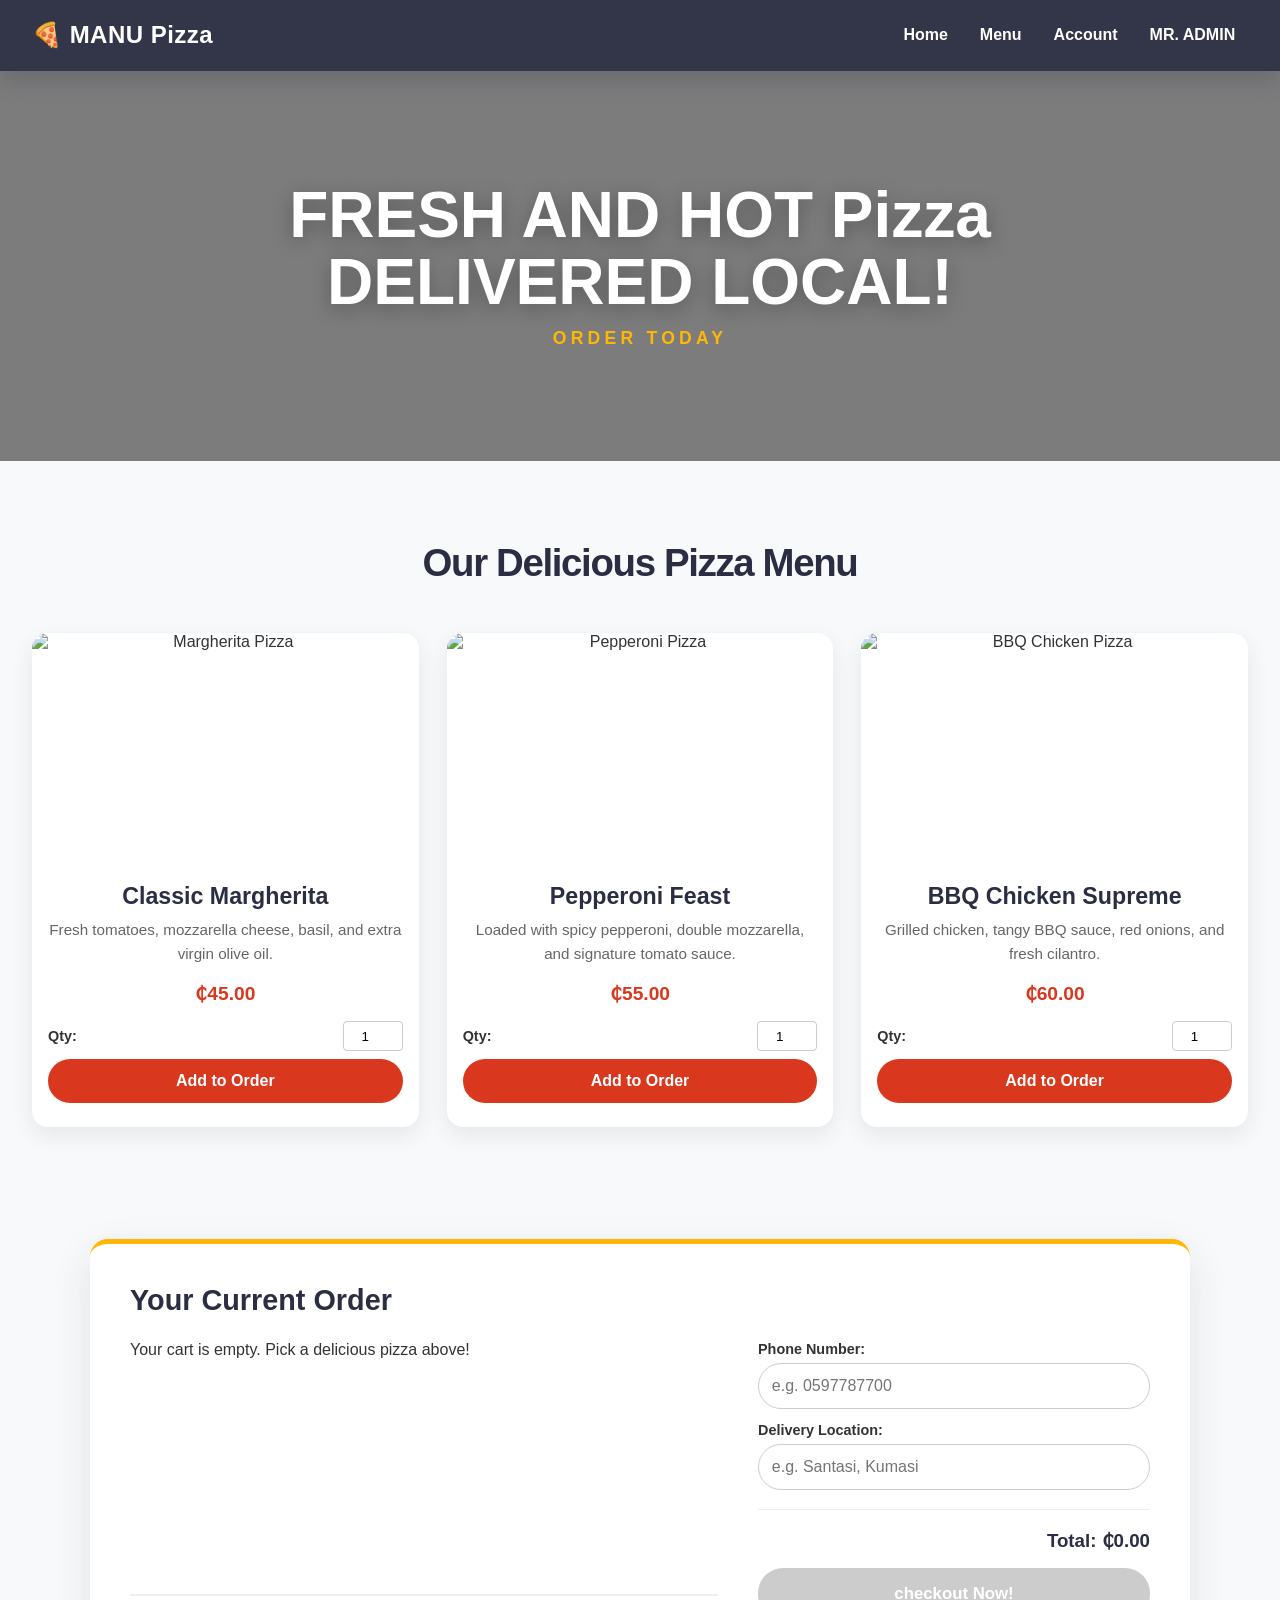
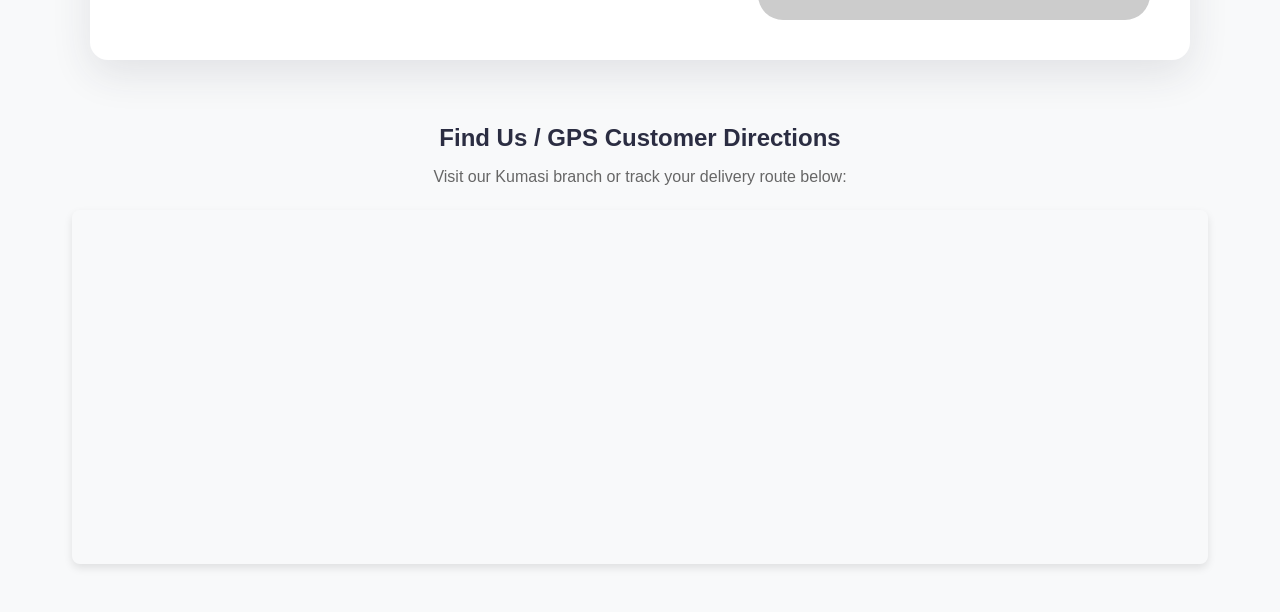
==== index.html @ 6df465b8 "first commit" ====
<!DOCTYPE html>
<html lang="en">
<head>
    <meta charset="UTF-8">
    <meta name="viewport" content="width=device-width, initial-scale=1.0">
    <title>Pizza Palour</title>
    <link rel="stylesheet" href="style.css">
</head>
<body>
<header class="navbar">
    <div class="logo">🍕 MANU Pizza</div>
    <nav>
        <a href="#home">Home</a>
        <a href="#menu">Menu</a>
        <a href="#" id="nav-account-link">Account</a>
        <a href="admin_login.html">MR. ADMIN</a>
    </nav>
</header>

    <!--HERO SECTION-->
    <section id="home" class="hero">
        <h1>FRESH AND HOT Pizza DELIVERED LOCAL!</h1>
        <p>ORDER TODAY</p>
    </section>

    <!-- MENU SECTION -->
    <section id="menu" class="menu-section">
        <h2>Our Delicious Pizza Menu</h2>
        <div class="menu-grid">
            <!-- Pizza Item 1 -->
            <div class="menu-card">
                <img src="https://images.unsplash.com/photo-1513104890138-7c749659a591?w=500" alt="Margherita Pizza">
                <h3>Classic Margherita</h3>
                <p>Fresh tomatoes, mozzarella cheese, basil, and extra virgin olive oil.</p>
                <span class="price">₵45.00</span>
                <div style="margin: 0 1rem 0.5rem 1rem; display: flex; align-items: center; justify-content: space-between;">
                    <label style="font-size: 0.9rem; font-weight: bold;">Qty:</label>
                    <input type="number" class="item-qty" value="1" min="1" max="20" style="width: 60px; padding: 0.4rem; text-align: center; border: 1px solid #ccc; border-radius: 4px;">
                </div>
                <button class="btn btn-primary">Add to Order</button>
            </div>
            <!-- Pizza Item 2 -->
            <div class="menu-card">
                <img src="https://images.unsplash.com/photo-1565299624946-b28f40a0ae38?w=500" alt="Pepperoni Pizza">
                <h3>Pepperoni Feast</h3>
                <p>Loaded with spicy pepperoni, double mozzarella, and signature tomato sauce.</p>
                <span class="price">₵55.00</span>
                <div style="margin: 0 1rem 0.5rem 1rem; display: flex; align-items: center; justify-content: space-between;">
                    <label style="font-size: 0.9rem; font-weight: bold;">Qty:</label>
                    <input type="number" class="item-qty" value="1" min="1" max="20" style="width: 60px; padding: 0.4rem; text-align: center; border: 1px solid #ccc; border-radius: 4px;">
                </div>
                <button class="btn btn-primary">Add to Order</button>
            </div>
            <!-- Pizza Item 3 -->
            <div class="menu-card">
                <img src="https://images.unsplash.com/photo-1593560708920-61dd98c46a4e?w=500" alt="BBQ Chicken Pizza">
                <h3>BBQ Chicken Supreme</h3>
                <p>Grilled chicken, tangy BBQ sauce, red onions, and fresh cilantro.</p>
                <span class="price">₵60.00</span>
                <div style="margin: 0 1rem 0.5rem 1rem; display: flex; align-items: center; justify-content: space-between;">
                    <label style="font-size: 0.9rem; font-weight: bold;">Qty:</label>
                    <input type="number" class="item-qty" value="1" min="1" max="20" style="width: 60px; padding: 0.4rem; text-align: center; border: 1px solid #ccc; border-radius: 4px;">
                </div>
                <button class="btn btn-primary">Add to Order</button>
            </div>
        </div>
    </section>

    <!--CART SECTION-->
    <section id="cart-section" class="cart-section">
        <h2>Your Current Order</h2>
        <div id="cart-items" class="cart-items-container">
            <p id="empty-cart-msg">Your cart is empty. Pick a delicious pizza above!</p>
        </div>
        
        <!-- CUSTOMER DELIVERY DETAILS -->
        <div style="margin-bottom: 1.5rem; text-align: left;">
            <div class="form-group" style="margin-bottom: 0.8rem;">
                <label for="customer-phone">Phone Number:</label>
                <input type="text" id="customer-phone" placeholder="e.g. 0597787700" required style="width: 100%; padding: 0.8rem; border: 1px solid #ccc; border-radius: 25px;">
            </div>
            <div class="form-group">
                <label for="customer-location">Delivery Location:</label>
                <input type="text" id="customer-location" placeholder="e.g. Santasi, Kumasi" required style="width: 100%; padding: 0.8rem; border: 1px solid #ccc; border-radius: 25px;">
            </div>
        </div>

        <div class="cart-total">
            <h3>Total: <span id="cart-total-price">₵0.00</span></h3>
            <button id="checkout-btn" class="btn btn-primary" style="margin-top: 1rem;" disabled>checkout Now!</button>
        </div>
    </section>

    <!--AUTHENTICATION SECTION (HIDDEN BY DEFAULT) -->
    <main id="auth-section" class="auth-container" style="display: none;">
        <div id="alert-box" class="alert-hidden"></div>
        <!--REGISTER FORM-->
        <div class="form-card" id="register-card">
            <h2>New User? Register Here</h2>
            <form id="register-form">
                <div class="form-group">
                    <label for="reg-fullname">Full Name</label>
                    <input type="text" id="reg-fullname" name="fullname" placeholder="e.g KWADWO OR KWAME" required>
                </div>
                <div class="form-group">
                    <label for="reg-email">Email Address</label>
                    <input type="email" id="reg-email" name="email" placeholder="mcthera@gmail.com" required>
                </div>
                <div class="form-group">
                    <label for="reg-password">Password</label>
                    <input type="password" id="reg-password" name="password" placeholder="Enter password" required>
                </div>
                <button type="submit" class="btn btn-secondary">Register</button>
            </form>
        </div>
        <!--LOGIN FORM-->
        <div class="form-card" id="login-card">
            <h2>Welcome Back! Login</h2>
            <form id="login-form">
                <div class="form-group">
                    <label for="login-email">Email Address</label>
                    <input type="email" id="login-email" name="email" placeholder="mcthera@gmail.com" required>
                </div>
                <div class="form-group">
                    <label for="login-password">Password</label>
                    <input type="password" id="login-password" name="password" placeholder="Enter password" required>
                </div>
                <button type="submit" class="btn btn-primary">Login</button>
            </form>
        </div>
    </main>

    <!-- GPS MAP INTEGRATION SECTION -->
    <section style="max-width: 1200px; margin: 3rem auto; padding: 0 2rem; text-align: center;">
        <h2 style="margin-bottom: 1rem; color: var(--dark-big);">Find Us / GPS Customer Directions</h2>
        <p style="color: #666; margin-bottom: 1.5rem;">Visit our Kumasi branch or track your delivery route below:</p>
        <div style="border-radius: 8px; overflow: hidden; box-shadow: 0 4px 8px rgba(0,0,0,0.1);">
            <iframe 
                width="100%" 
                height="350" 
                style="border:0;" 
                allowfullscreen="" 
                loading="lazy" 
                src="https://www.google.com/maps/embed?pb=!1m18!1m12!1m3!1d3962.455245892556!2d-1.6244!3d6.6885!2m3!1f0!2f0!3f0!3m2!1i1024!2i768!4f13.1!3m3!1m2!1s0xdef!2sKumasi%2C+Ghana!5e0!3m2!1sen!2sgh!4v1!1s!">
            </iframe>
        </div>
    </section>

    <script src="script.js"></script>
</body>
</html>
---- style.css ----
*{
    margin: 0;
    padding: 0;
    box-sizing: border-box;
    font-family: Arial, Helvetica, sans-serif;
}
:root{
    --primary-color: #d9381e;
    --secondary-color: #ffb703;
    --dark-big: #2b2d42;
    --light-big: #f8f9fa;
    --text-color: #333;
}
body{
    background-color: var(--light-big);
    color: var(--text-color);
    overflow-x: hidden;
}
/*NAV BAR AND HEADER*/
.navbar{
    /*MAKES IT SLANTERED HORIZONTALLY*/
    display:flex;
    /*MAKES IT SPREAD OUT HORIZONTALLY*/
    justify-content: space-between;
    /*MAKES IT CENTERED VERTICALLY*/
    align-items: center;
    /*MAKES IT STICKY TO THE TOP OF THE PAGE*/
    position: sticky;
    top: 0;
    background-color: var(--dark-big);
    /*MAKES IT TAKE UP THE WHOLE WIDTH OF THE PAGE*/
    padding: 1rem 2rem;
    color:white;
    z-index: 10;
}
.logo{
    font-size: 1.5rem;
    font-weight: bold;
}
.navbar a{
    color: white;
    text-decoration: none;
    margin-left:1.5rem;
    font-weight: bold;
}

/*HERO SECTION*/
.hero{
    text-align:center;
    padding: 3rem 1rem;
    /*background color*/
    background: linear-gradient(rgba(0,0,0,0.5), rgba(0,0,0,0.5)), url('https://images.unsplash.com/photo-1513104890138-7c749659a591?w=1000') center/cover;
    color:white;
}
.hero h1{
    font-size: 3rem;
    margin-bottom:0.5rem;
}

/* Menu Section Styling */
.menu-section {
    padding: 4rem 2rem;
    max-width: 1200px;
    margin: 0 auto;
    text-align: center;
}

.menu-section h2 {
    font-size: 2.2rem;
    margin-bottom: 2.5rem;
    color: var(--dark-big);
}

.menu-grid {
    display: grid;
    grid-template-columns: repeat(auto-fit, minmax(280px, 1fr));
    gap: 2rem;
}

.menu-card {
    background: white;
    border-radius: 8px;
    overflow: hidden; /* This crops any overflowing image parts */
    box-shadow: 0 4px 8px rgba(0,0,0,0.1);
    display: flex;
    flex-direction: column;
    transition: transform 0.25s ease, box-shadow 0.25s ease, opacity 0.25s ease;
}

.menu-card img {
    width: 100%;
    height: 200px;
    object-fit: cover; /* Forces the image to neatly fill the 200px box without distorting */
    display: block;
}

.menu-card:hover {
    transform: translateY(-5px);
    box-shadow: 0 12px 24px rgba(0,0,0,0.14);
}


.menu-card h3 {
    font-size: 1.3rem;
    margin: 1rem 1rem 0.5rem 1rem;
    color: var(--dark-big);
}

.menu-card p {
    margin: 0 1rem 1rem 1rem;
    color: #666;
    font-size: 0.95rem;
    flex-grow: 1;
}

.menu-card .price {
    font-size: 1.2rem;
    font-weight: bold;
    color: var(--primary-color);
    margin: 0 1rem 1rem 1rem;
}

.menu-card button {
    margin: 0 1rem 1.5rem 1rem;
    width: calc(100% - 2rem);
}

/* Cart Section Styling */
.cart-section {
    max-width: 800px;
    margin: 3rem auto;
    background: white;
    padding: 2rem;
    border-radius: 8px;
    box-shadow: 0 4px 8px rgba(0,0,0,0.1);
    border-top: 5px solid var(--secondary-color);
    transition: transform 0.25s ease, box-shadow 0.25s ease;
}

.cart-section h2 {
    margin-bottom: 1.5rem;
    color: var(--dark-big);
    text-align: center;
}

.cart-items-container {
    border-bottom: 2px solid #eee;
    margin-bottom: 1.5rem;
    max-height: 250px;
    overflow-y: auto;
}

.cart-item {
    display: flex;
    justify-content: space-between;
    align-items: center;
    padding: 0.8rem 0;
    border-bottom: 1px solid #f1f1f1;
    font-size: 1rem;
}

.remove-btn {
    background: none;
    border: none;
    cursor: pointer;
    font-size: 1rem;
    color: var(--primary-color);
    padding: 0.2rem 0.5rem;
}

.remove-btn:hover {
    opacity: 0.7;
}

.cart-total {
    text-align: right;
}

.cart-total h3 {
    color: var(--dark-big);
}

#checkout-btn:disabled {
    background-color: #ccc;
    cursor: not-allowed;
}
/*Auth Container
Displays the registeration and Login forms side-by-side using CSS flexbox
*/
/*message banner from PHP*/
.auth-container{
    display: flex;
    /*Allows the forms to wrap to the next line if the screen is too small*/
    flex-wrap:wrap;
    justify-content: center;
    gap: 2rem;
    padding: 3rem 1rem;
    max-width: 1000px;
    margin: 0 auto;
}
/*Form card*/
.form-card{
    background-color: white;
    /*Adds a shadow to the card*/
    box-shadow: 0 4px 8px rgba(0,0,0,0.1);
    border-radius: 8px;
    padding: 2rem;
    /*Makes the card take up equal space*/
    flex: 1;
    min-width:300px;
    border-top: 5px solid var(--primary-color);
}
.form-card h2{
    margin-bottom: 1.5rem;
    font-size: 1.3rem;
    color: var(--dark-big);
}

.form-group{
    margin-bottom: 1.2rem;
}
.form-group label{
    display: block;
    /*Adds a small margin below the label*/
    margin-bottom: 0.4rem;
    font-weight: 600;
    font-size: 0.9rem;
}
.form-group input{
    width: 100%;
    padding: 0.8rem;
    border: 1px solid #ccc;
    border-radius: 25px;
    font-size: 1rem;
}
.btn-primary{
    background-color: var(--primary-color);
    color: white;
}
.btn-primary:hover{
    background-color: #b02a14;
}
.btn-secondary{
    background-color:  var(--secondary-color);
    color: var(--dark-big);
}
.btn-secondary:hover{
    background-color: #e0c88b;
}
.alert.error {
  background-color: #f8d7da;
  color: #721c24;
}

.hidden {
  display: none;
}
/* Base Button Styles */
.btn {
    width: 100%;
    padding: 0.8rem;
    border: none;
    border-radius: 25px;
    font-size: 1rem;
    font-weight: bold;
    cursor: pointer;
    margin-top: 0.5rem;
    transition: background-color 0.2s ease, transform 0.2s ease, box-shadow 0.2s ease;
}

.btn:not(:disabled):hover {
    transform: scale(1.035);
    box-shadow: 0 7px 16px rgba(43, 45, 66, 0.18);
}

.btn:not(:disabled):active {
    transform: scale(0.97);
}

.menu-card:focus-within,
.form-card:focus-within {
    box-shadow: 0 10px 24px rgba(43, 45, 66, 0.14);
}

.form-card {
    transition: transform 0.25s ease, box-shadow 0.25s ease, opacity 0.25s ease;
}

.form-card:hover {
    transform: translateY(-3px);
    box-shadow: 0 10px 22px rgba(0,0,0,0.13);
}

.btn.is-processing {
    cursor: progress;
    background-image: linear-gradient(100deg, transparent 20%, rgba(255,255,255,0.35) 50%, transparent 80%);
    background-size: 200% 100%;
    animation: button-shimmer 1.4s linear infinite;
}

.runner-indicator {
    display: inline-flex;
    align-items: center;
    gap: 0.4rem;
    animation: runner-bob 0.65s ease-in-out infinite alternate;
}

.runner-indicator::after {
    content: "";
    width: 0.65rem;
    height: 0.65rem;
    border: 2px solid currentColor;
    border-right-color: transparent;
    border-radius: 50%;
    animation: runner-spin 0.7s linear infinite;
}

.loading-indicator {
    display: flex;
    align-items: center;
    justify-content: center;
    gap: 0.65rem;
    padding: 0.8rem 1rem;
    color: var(--dark-big);
    font-weight: 700;
    background: linear-gradient(100deg, #f8f9fa 25%, #fff 45%, #f8f9fa 65%);
    background-size: 200% 100%;
    animation: button-shimmer 1.5s linear infinite;
}

.loading-indicator[hidden] {
    display: none;
}

.loading-indicator .runner-indicator::after {
    border-color: var(--primary-color);
    border-right-color: transparent;
}

.status-cell {
    min-width: 150px;
}

.status-control {
    display: flex;
    align-items: center;
    gap: 0.5rem;
}

.status-badge {
    display: inline-flex;
    align-items: center;
    gap: 0.4rem;
    padding: 0.3rem 0.55rem;
    border-radius: 999px;
    font-size: 0.78rem;
    font-weight: 700;
    white-space: nowrap;
}

.status-badge.is-loading {
    background-image: linear-gradient(100deg, transparent 20%, rgba(255,255,255,0.7) 50%, transparent 80%);
    background-size: 200% 100%;
    animation: button-shimmer 1.2s linear infinite;
}

.status-badge::before {
    content: "";
    width: 0.5rem;
    height: 0.5rem;
    border-radius: 50%;
    background: currentColor;
}

.status-pending {
    color: #8a5900;
    background: #fff0bf;
}

.status-pending::before {
    background: #ffb703;
    animation: alert-flash 1.1s ease-in-out infinite;
}

.status-processing {
    color: #875000;
    background: #fff0d1;
}

.status-delivered {
    color: #176b32;
    background: #d9f3e0;
}

.status-select {
    min-height: 40px;
    padding: 0.4rem 1.8rem 0.4rem 0.6rem;
    border: 1px solid currentColor;
    border-radius: 8px;
    background-color: white;
    font-weight: 700;
}

.status-select.status-pending {
    color: #9a6500 !important;
    border-color: #ffb703;
    background-color: #fff9e6;
}

.status-select.status-processing {
    color: #8a4b08 !important;
    border-color: #f4a261;
    background-color: #fff5e9;
}

.status-select.status-delivered {
    color: #1f7a3b !important;
    border-color: #28a745;
    background-color: #edfff1;
}

.status-select:disabled {
    opacity: 0.65;
}

.delete-order-btn {
    min-height: 40px;
    padding: 0.5rem 0.75rem;
    border: none;
    border-radius: 8px;
    color: white;
    background: #d9381e;
    cursor: pointer;
    transition: transform 0.2s ease, background-color 0.2s ease;
}

.delete-order-btn:hover {
    transform: scale(1.04);
    background: #b82b16;
}

.archive-panel {
    display: block !important;
    max-height: 0;
    margin-top: 0 !important;
    padding: 0 2rem !important;
    overflow: hidden;
    opacity: 0;
    transform: translateY(-12px);
    transition: max-height 0.5s ease, opacity 0.3s ease, transform 0.3s ease, margin 0.3s ease, padding 0.3s ease;
}

.archive-panel.is-open {
    max-height: 10000px;
    margin-top: 2rem !important;
    padding: 2rem !important;
    opacity: 1;
    transform: translateY(0);
    overflow: visible;
}

.admin-table-wrap {
    width: 100%;
    overflow-x: auto;
    overscroll-behavior-x: contain;
    -webkit-overflow-scrolling: touch;
}

.admin-table-wrap table {
    min-width: 760px;
}

.admin-table-wrap th,
.admin-table-wrap td {
    padding: 0.75rem 0.65rem !important;
    vertical-align: middle;
}

@keyframes button-shimmer {
    to { background-position: -200% 0; }
}

@keyframes runner-bob {
    to { transform: translateY(-3px) rotate(-3deg); }
}

@keyframes runner-spin {
    to { transform: rotate(360deg); }
}

@keyframes alert-flash {
    50% { opacity: 0.3; box-shadow: 0 0 0 4px rgba(255, 183, 3, 0.2); }
}

@media (max-width: 700px) {
    .navbar {
        align-items: flex-start;
        flex-direction: column;
        gap: 0.75rem;
        padding: 0.9rem 1rem;
    }

    .logo {
        font-size: 1.2rem;
    }

    .navbar nav {
        display: flex;
        flex-wrap: wrap;
        gap: 0.55rem 1rem;
        width: 100%;
    }

    .navbar a {
        margin-left: 0;
        padding: 0.25rem 0;
        font-size: 0.9rem;
    }

    .hero {
        padding: 2.5rem 1rem;
    }

    .hero h1 {
        font-size: clamp(1.7rem, 8vw, 2.5rem);
    }

    .menu-section {
        padding: 2.5rem 1rem;
    }

    .menu-section h2 {
        font-size: 1.75rem;
        margin-bottom: 1.5rem;
    }

    .menu-grid {
        grid-template-columns: 1fr;
        gap: 1.25rem;
    }

    .menu-card img {
        height: 190px;
    }

    .cart-section {
        margin: 1.5rem 0.75rem;
        padding: 1.25rem 1rem;
        border-radius: 12px;
    }

    .admin-section > div:first-child {
        align-items: stretch !important;
        flex-direction: column;
        gap: 0.75rem;
    }

    .admin-section > div:first-child h2 {
        margin-bottom: 0;
        text-align: left;
    }

    .admin-section > div:first-child .btn {
        width: 100% !important;
        margin-top: 0;
    }

    .cart-item {
        align-items: flex-start;
        gap: 0.5rem;
        font-size: 0.9rem;
    }

    .cart-total {
        text-align: left;
    }

    .auth-container {
        gap: 1rem;
        padding: 1.5rem 0.75rem;
    }

    .form-card {
        min-width: 0;
        padding: 1.4rem 1.1rem;
    }

    .archive-panel.is-open {
        max-height: 12000px;
        padding: 1.25rem 1rem !important;
    }
}

@media (min-width: 900px) {
    .navbar {
        padding: 1.1rem max(2rem, calc((100vw - 1320px) / 2));
        box-shadow: 0 8px 24px rgba(18, 20, 36, 0.18);
        backdrop-filter: blur(12px);
        background-color: rgba(43, 45, 66, 0.96);
    }

    .logo {
        letter-spacing: 0.02em;
    }

    .navbar nav {
        display: flex;
        align-items: center;
        gap: 0.4rem;
    }

    .navbar a {
        position: relative;
        margin-left: 0;
        padding: 0.55rem 0.8rem;
        border-radius: 999px;
        transition: color 0.2s ease, background-color 0.2s ease, transform 0.2s ease;
    }

    .navbar a:hover {
        color: var(--secondary-color);
        background-color: rgba(255, 255, 255, 0.08);
        transform: translateY(-2px);
    }

    .hero {
        position: relative;
        display: grid;
        min-height: 390px;
        place-content: center;
        gap: 0.8rem;
        padding: 5rem 2rem;
        background-position: center 48%;
        animation: hero-image-drift 18s ease-in-out infinite alternate;
    }

    .hero h1 {
        max-width: 1000px;
        margin: 0 auto;
        font-size: clamp(3rem, 5vw, 4.8rem);
        line-height: 1.04;
        text-wrap: balance;
        text-shadow: 0 5px 20px rgba(0, 0, 0, 0.3);
        animation: desktop-enter 0.75s both;
    }

    .hero p {
        font-size: 1.1rem;
        font-weight: 700;
        letter-spacing: 0.24em;
        color: var(--secondary-color);
        animation: desktop-enter 0.75s 0.12s both;
    }

    .menu-section {
        max-width: 1320px;
        padding: 5rem 2rem;
    }

    .menu-section h2 {
        margin-bottom: 3rem;
        font-size: clamp(2.2rem, 3vw, 2.8rem);
        letter-spacing: -0.035em;
        animation: desktop-enter 0.65s both;
    }

    .menu-grid {
        grid-template-columns: repeat(3, minmax(0, 1fr));
        gap: 1.75rem;
        perspective: 1000px;
    }

    .menu-card {
        border-radius: 16px;
        box-shadow: 0 8px 22px rgba(43, 45, 66, 0.09);
        animation: desktop-enter 0.65s both;
    }

    .menu-card:nth-child(2) {
        animation-delay: 0.1s;
    }

    .menu-card:nth-child(3) {
        animation-delay: 0.2s;
    }

    .menu-card:hover {
        transform: translateY(-9px) scale(1.012);
        box-shadow: 0 20px 42px rgba(43, 45, 66, 0.17);
    }

    .menu-card img {
        height: 230px;
        transition: transform 0.55s cubic-bezier(0.2, 0.7, 0.2, 1), filter 0.35s ease;
    }

    .menu-card:hover img {
        transform: scale(1.055);
        filter: saturate(1.08);
    }

    .menu-card h3 {
        margin-top: 1.25rem;
        font-size: 1.45rem;
    }

    .menu-card p {
        line-height: 1.6;
    }

    .menu-card .item-qty {
        transition: border-color 0.2s ease, box-shadow 0.2s ease;
    }

    .menu-card .item-qty:focus,
    .form-group input:focus {
        outline: none;
        border-color: var(--secondary-color);
        box-shadow: 0 0 0 4px rgba(255, 183, 3, 0.18);
    }

    #cart-section {
        display: grid;
        grid-template-columns: minmax(0, 1.2fr) minmax(320px, 0.8fr);
        column-gap: 2.5rem;
        max-width: 1100px;
        margin: 2rem auto 4rem;
        padding: 2.5rem;
        border-radius: 18px;
        box-shadow: 0 14px 40px rgba(43, 45, 66, 0.11);
        animation: desktop-enter 0.7s 0.12s both;
    }

    #cart-section h2 {
        grid-column: 1 / -1;
        text-align: left;
        font-size: 1.8rem;
    }

    #cart-items {
        grid-column: 1;
        grid-row: 2 / span 2;
        align-self: stretch;
        max-height: none;
    }

    #cart-section > div[style*="margin-bottom"] {
        grid-column: 2;
        margin-bottom: 0 !important;
    }

    #cart-section > .cart-total {
        grid-column: 2;
        align-self: end;
        padding-top: 1.25rem;
        border-top: 1px solid #eee;
    }

    #checkout-btn {
        min-height: 52px;
        font-size: 1.05rem;
    }

    .auth-container {
        max-width: 1100px;
        gap: 1.75rem;
    }

    .form-card {
        border-radius: 16px;
        box-shadow: 0 10px 28px rgba(43, 45, 66, 0.1);
    }

    .form-card:hover {
        transform: translateY(-6px);
        box-shadow: 0 18px 38px rgba(43, 45, 66, 0.16);
    }

    .admin-section,
    .archive-panel {
        box-shadow: 0 14px 38px rgba(43, 45, 66, 0.1);
    }

    .admin-table-wrap table {
        min-width: 900px;
    }

    .admin-table-wrap thead th {
        position: sticky;
        top: 0;
        z-index: 1;
        color: var(--dark-big);
        letter-spacing: 0.02em;
    }

    .admin-table-wrap tbody tr {
        transition: background-color 0.2s ease, box-shadow 0.2s ease;
    }

    .admin-table-wrap tbody tr:hover {
        background-color: #fffaf0;
        box-shadow: inset 3px 0 var(--secondary-color);
    }

    .status-badge {
        transition: transform 0.2s ease, box-shadow 0.2s ease;
    }

    .status-badge:hover {
        transform: translateY(-1px);
        box-shadow: 0 4px 10px rgba(43, 45, 66, 0.12);
    }
}

@keyframes desktop-enter {
    from {
        opacity: 0;
        transform: translateY(18px);
    }
    to {
        opacity: 1;
        transform: translateY(0);
    }
}

@keyframes hero-image-drift {
    from { background-position: center 46%; }
    to { background-position: center 54%; }
}

@media (prefers-reduced-motion: reduce) {
    *,
    *::before,
    *::after {
        scroll-behavior: auto !important;
        animation-duration: 0.01ms !important;
        animation-iteration-count: 1 !important;
        transition-duration: 0.01ms !important;
    }
}

/* Alert Message Box Styles */
#alert-box {
    width: 100%;
    padding: 1rem;
    margin-bottom: 1.5rem;
    border-radius: 8px;
    font-weight: bold;
    text-align: center;
}

.alert-hidden {
    display: none;
}

.alert.success {
    background-color: #d4edda;
    color: #155724;
    border: 1px solid #c3e6cb;
}

.alert.error {
    background-color: #f8d7da;
    color: #721c24;
    border: 1px solid #f5c6cb;
}
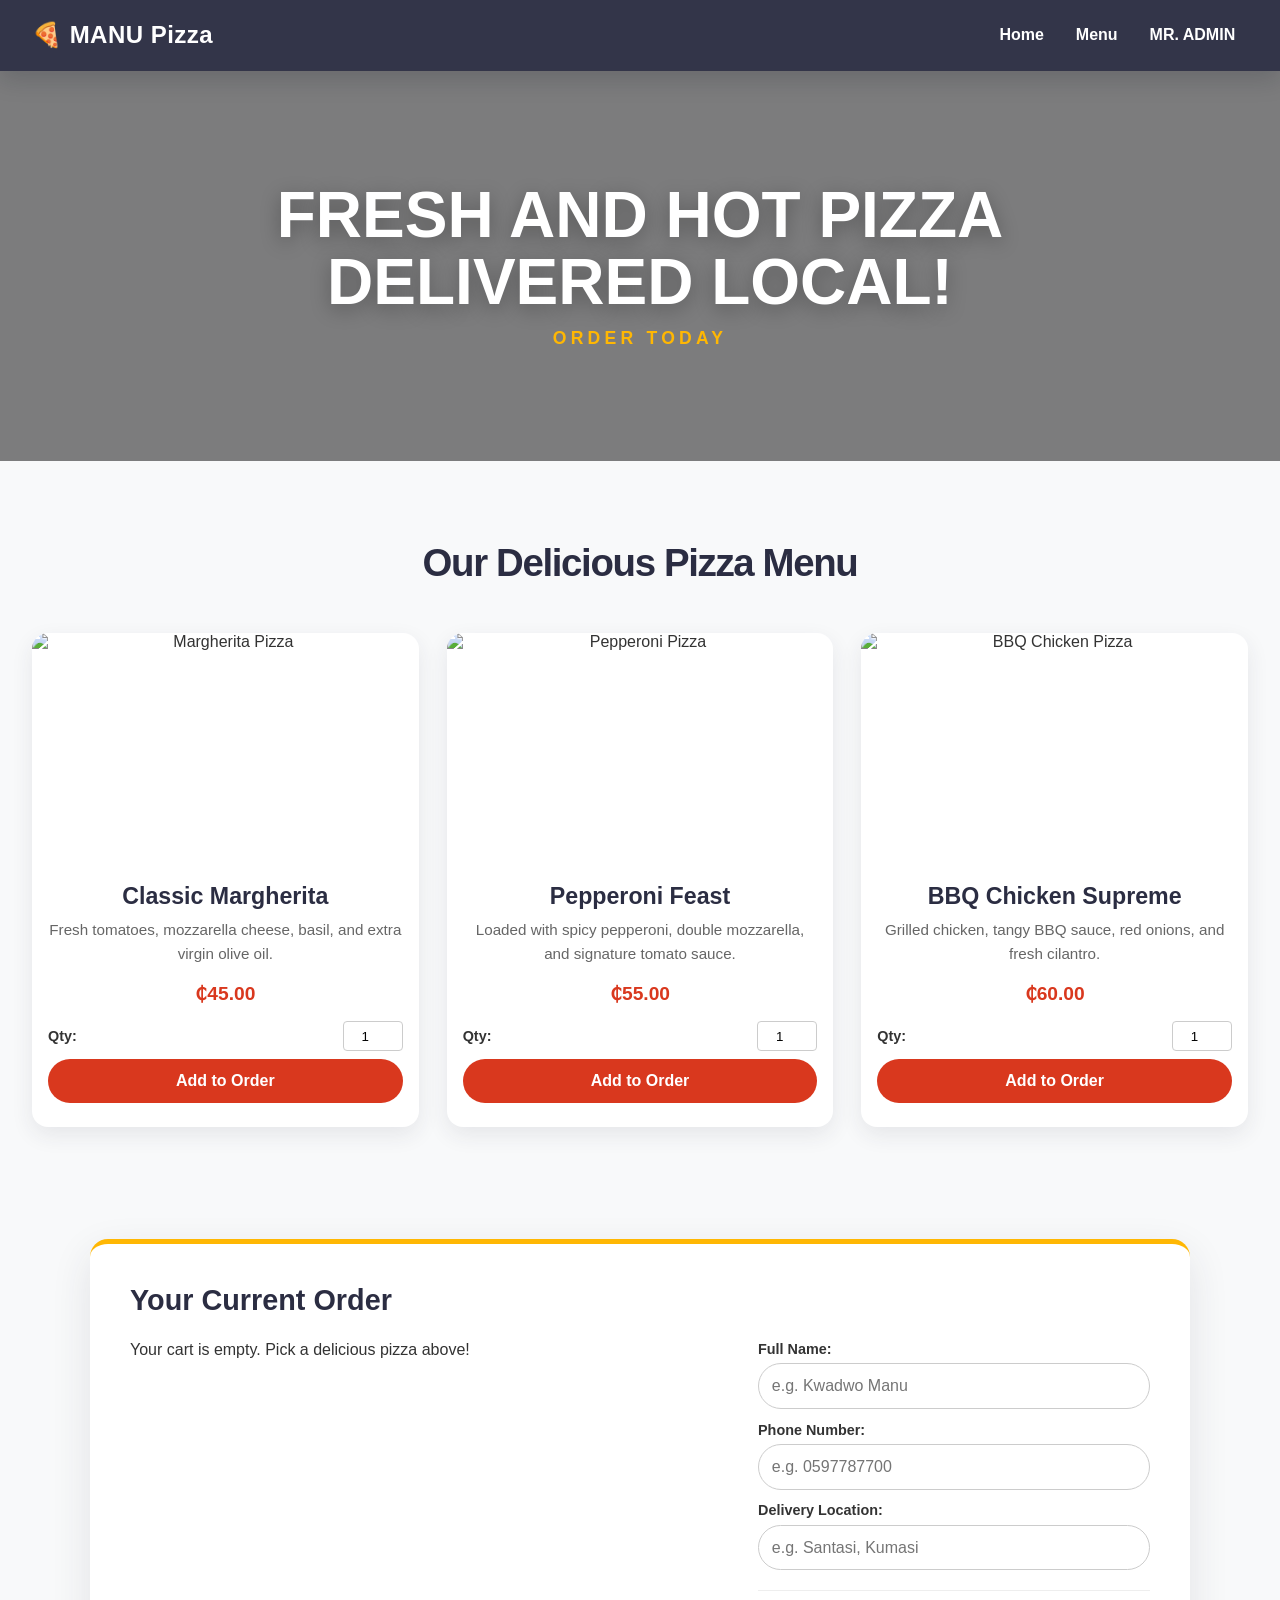
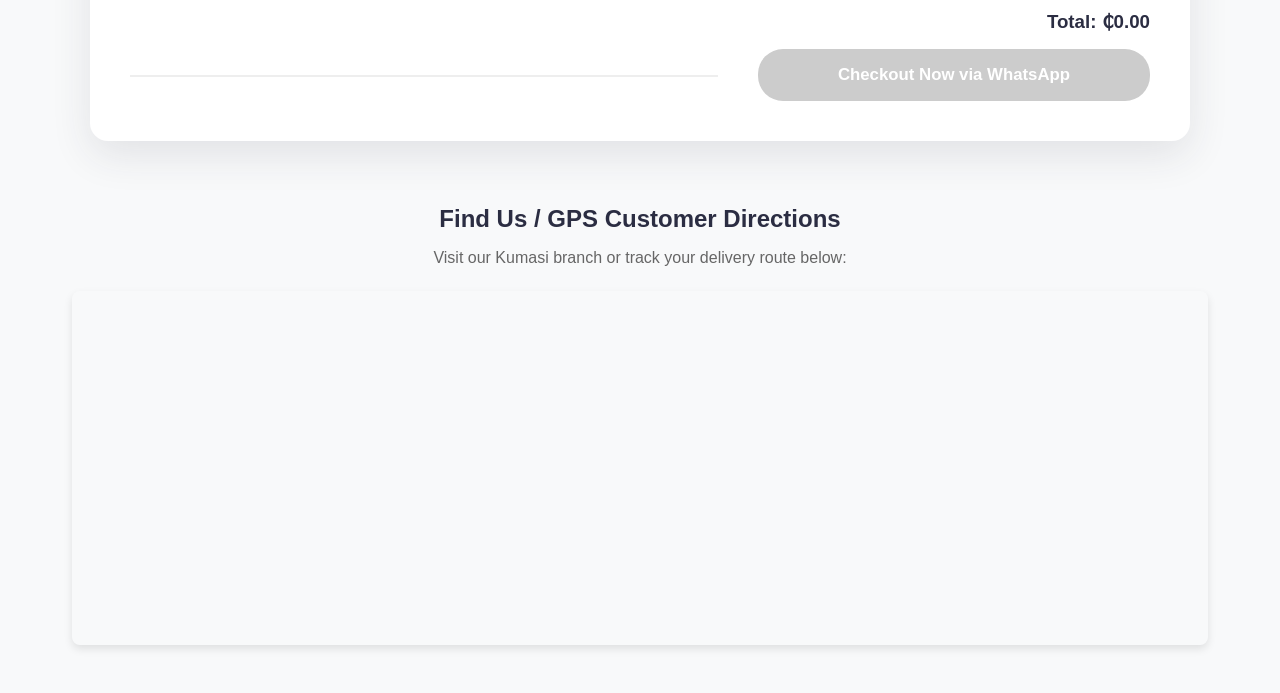
==== commit 0556ec2d: "whatsap int, log in and register menu commente out" ====
--- a/index.html
+++ b/index.html
@@ -3,7 +3,7 @@
 <head>
     <meta charset="UTF-8">
     <meta name="viewport" content="width=device-width, initial-scale=1.0">
-    <title>Pizza Palour</title>
+    <title>Pizza Parlour</title>
     <link rel="stylesheet" href="style.css">
 </head>
 <body>
@@ -12,14 +12,14 @@
     <nav>
         <a href="#home">Home</a>
         <a href="#menu">Menu</a>
-        <a href="#" id="nav-account-link">Account</a>
+        <!-- <a href="#" id="nav-account-link">Account</a> -->
         <a href="admin_login.html">MR. ADMIN</a>
     </nav>
 </header>
 
     <!--HERO SECTION-->
     <section id="home" class="hero">
-        <h1>FRESH AND HOT Pizza DELIVERED LOCAL!</h1>
+        <h1>FRESH AND HOT PIZZA DELIVERED LOCAL!</h1>
         <p>ORDER TODAY</p>
     </section>
 
@@ -76,25 +76,28 @@
         <!-- CUSTOMER DELIVERY DETAILS -->
         <div style="margin-bottom: 1.5rem; text-align: left;">
             <div class="form-group" style="margin-bottom: 0.8rem;">
-                <label for="customer-phone">Phone Number:</label>
+                <label for="customer-name" style="font-weight: bold;">Full Name:</label>
+                <input type="text" id="customer-name" placeholder="e.g. Kwadwo Manu" required style="width: 100%; padding: 0.8rem; border: 1px solid #ccc; border-radius: 25px;">
+            </div>
+            <div class="form-group" style="margin-bottom: 0.8rem;">
+                <label for="customer-phone" style="font-weight: bold;">Phone Number:</label>
                 <input type="text" id="customer-phone" placeholder="e.g. 0597787700" required style="width: 100%; padding: 0.8rem; border: 1px solid #ccc; border-radius: 25px;">
             </div>
             <div class="form-group">
-                <label for="customer-location">Delivery Location:</label>
+                <label for="customer-location" style="font-weight: bold;">Delivery Location:</label>
                 <input type="text" id="customer-location" placeholder="e.g. Santasi, Kumasi" required style="width: 100%; padding: 0.8rem; border: 1px solid #ccc; border-radius: 25px;">
             </div>
         </div>
 
         <div class="cart-total">
             <h3>Total: <span id="cart-total-price">₵0.00</span></h3>
-            <button id="checkout-btn" class="btn btn-primary" style="margin-top: 1rem;" disabled>checkout Now!</button>
+            <button id="checkout-btn" class="btn btn-primary" style="margin-top: 1rem;" disabled>Checkout Now via WhatsApp</button>
         </div>
     </section>
 
-    <!--AUTHENTICATION SECTION (HIDDEN BY DEFAULT) -->
+    <!-- AUTHENTICATION SECTION (COMMENTED OUT FOR CASUAL GUEST CHECKOUT)
     <main id="auth-section" class="auth-container" style="display: none;">
         <div id="alert-box" class="alert-hidden"></div>
-        <!--REGISTER FORM-->
         <div class="form-card" id="register-card">
             <h2>New User? Register Here</h2>
             <form id="register-form">
@@ -113,7 +116,6 @@
                 <button type="submit" class="btn btn-secondary">Register</button>
             </form>
         </div>
-        <!--LOGIN FORM-->
         <div class="form-card" id="login-card">
             <h2>Welcome Back! Login</h2>
             <form id="login-form">
@@ -129,6 +131,7 @@
             </form>
         </div>
     </main>
+    -->
 
     <!-- GPS MAP INTEGRATION SECTION -->
     <section style="max-width: 1200px; margin: 3rem auto; padding: 0 2rem; text-align: center;">
